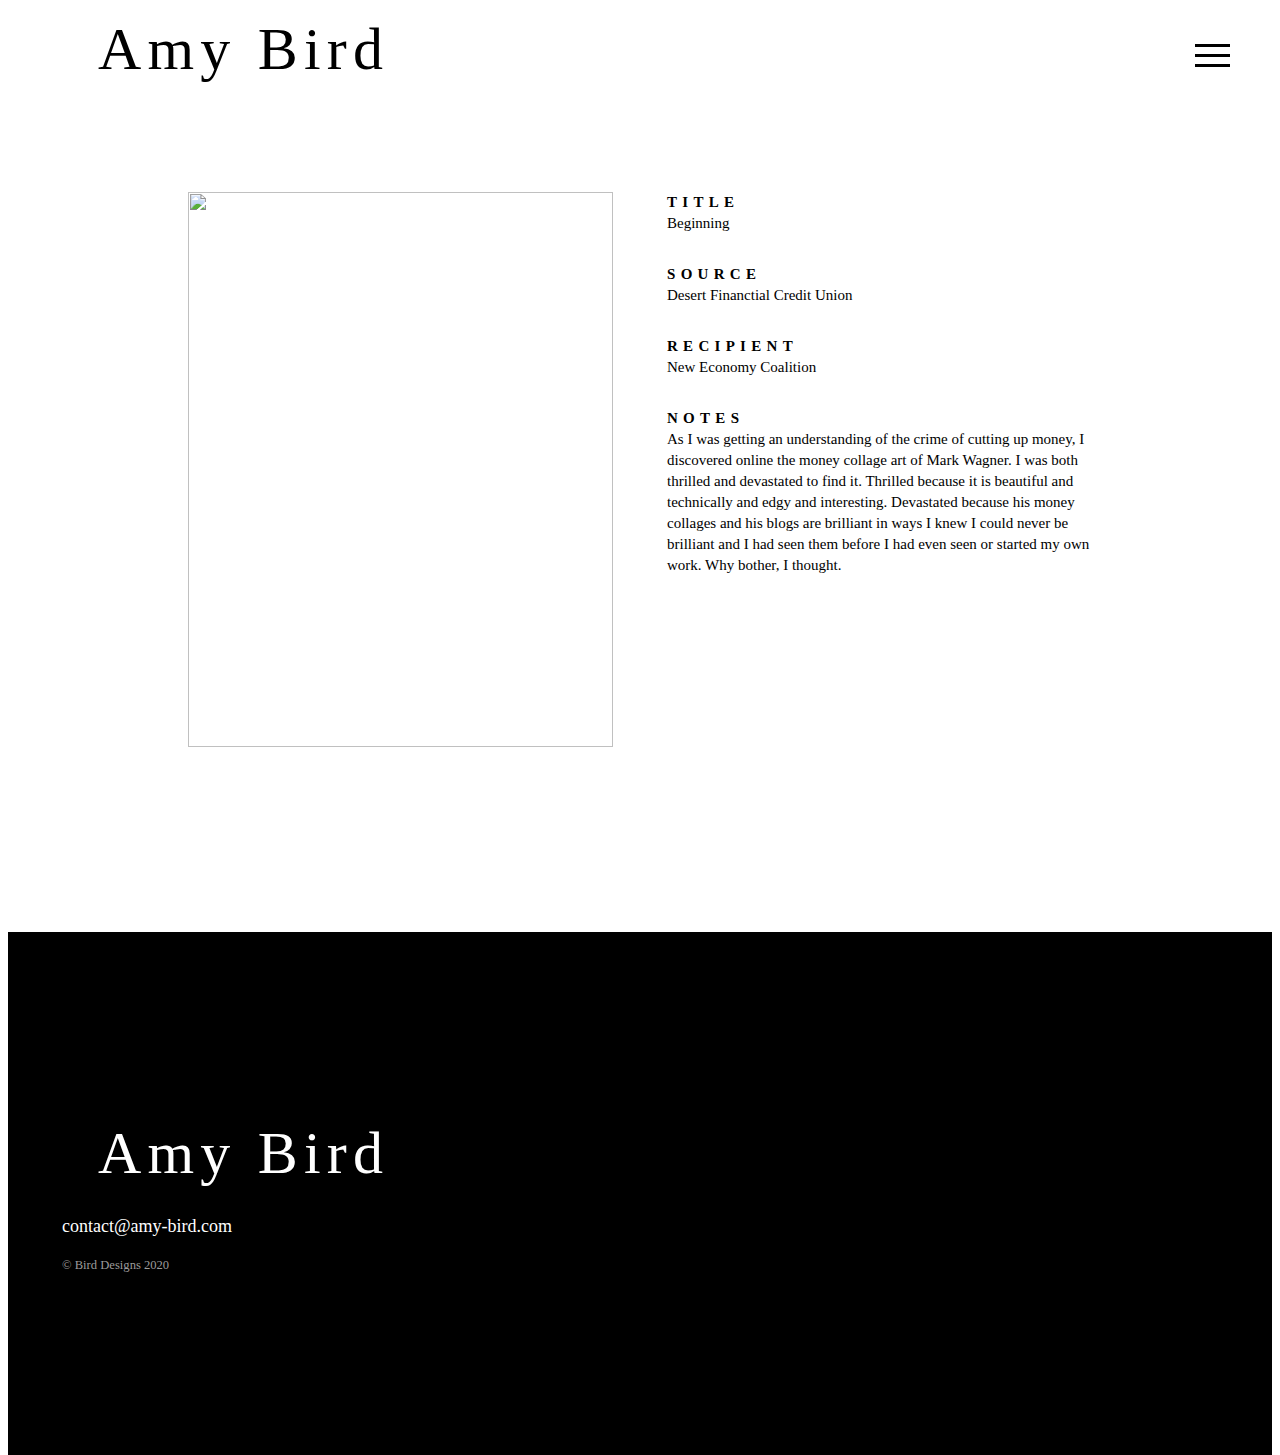
==== designs/single.html @ 3a65b162 "sperate styles and scripts to seperate files" ====
<!DOCTYPE html>
<html lang="en" dir="ltr">
  <head>
    <meta charset="utf-8">
    <meta content="width=device-width, intial-scale=1" name="viewport" />
    <title>Amy Bird's Portfolio</title>
    <link href="../resources/css/reset.css" type="text/css" rel="stylesheet" />
    <link href="../resources/css/single.css" type="text/css" rel="stylesheet" />
  </head>
  <body>
    <script src="../resources/js/zoom.js"></script>
    </head>
    <body>

      <header>

        <!-- Logo -->
        <a class="logo" href="../index.html">Amy Bird</a>

          <!-- Hamburger Icon -->
          <nav class="navbar">
            <div class="hamburger-menu">
              <div class="line line-top"></div>
              <div class="line line-middle"></div>
              <div class="line line-bottom"></div>
            </div>

            <!-- Nav -->
            <ul class="nav-list">
              <li class="nav-item">
                <a class="nav-link" href="../index.html">home</a>
              </li>
              <li class="nav-item">
                <a class="nav-link selected" href="#">about</a>
              </li>
              <li class="nav-item">
                <a class="nav-link" href="../designs/index.html">designs</a>
              </li>
              <li class="nav-item">
                <a class="nav-link" href="../contact/index.html">contact</a>
              </li>
            </ul>

            <div class="copyright">&copy; Bird Designs 2020</div>

          </nav>

      </header>

    <div class="container">
      <div class="image-container">
        <div class="img-magnifier-container">
          <img id="myimage" src="../resources/images/tree-image.png" width="425" height="555">
        </div>
      </div>
      <div class="text">
        <h1>Title</h1>
        <p>Beginning</p>
        <h1>Source</h1>
        <p>Desert Financtial Credit Union</p>
        <h1>Recipient</h1>
        <p>New Economy Coalition</p>
        <h1>Notes</h1>
        <p>As I was getting an understanding of the crime of cutting up money, I discovered online the money collage art of Mark Wagner. I was both thrilled and devastated to find it. Thrilled because it is beautiful and technically and edgy and interesting. Devastated because his money collages and his blogs are brilliant in ways I knew I could never be brilliant and I had seen them before I had even seen or started my own work.  Why bother, I thought.</p>
      </div>
    </div>

    <!-- Footer -->
    <footer>
      <a id="white" class="logo" href="../index.html">Amy Bird</a>
      <div id="white" class="contact">contact@amy-bird.com</div>
      <div class="copyright space">&copy; Bird Designs 2020</div>
    </footer>

    <script src="../resources/js/hamburger.js"></script>
    </body>
    </html>
---- resources/css/single.css ----
@font-face {
  font-family: "taken";
  src: url("../resources/fonts/taken.otf")
}

@font-face {
  font-family: "raleway-regular";
  src: url("../fonts/raleway-regular.ttf");
}

@font-face {
  font-family: "raleway-bold";
  src: url("../fonts/raleway-bold.ttf");
}

@font-face {
  font-family: "raleway-light";
  src: url("../fonts/raleway-light.ttf");
}

@font-face {
  font-family: "raleway-semibold-italic";
  src: url("../fonts/Raleway-SemiBoldItalic.ttf");
}

/* Global */
* {box-sizing: border-box;}

.img-magnifier-container {
position:relative;
}

.img-magnifier-glass {
position: absolute;
border: 3px solid #000;
border-radius: 50%;
cursor: none;
/*Set the size of the magnifier glass:*/
width: 100px;
height: 100px;
}

html {
font-size: 18px;
line-height: 1.4;
color: #9C9B9B;
box-sizing: border-box;
}

/* Logo */

.logo {
font-family: taken;
font-size: 3.33rem;
letter-spacing: 6.21px;
text-decoration: none;
color: black;
margin-left: 5rem;
}


/* Hamburger Icon */

.hamburger-menu {
width: 35px;
height: 30px;
position: fixed;
top: 40px;
right: 50px;
cursor: pointer;
display: flex;
flex-direction: column;
justify-content: space-around;
}

.line {
width: 100%;
height: 3px;
background-color: black;
transition: all 0.8s;
}

.change .line-top {
transform: rotateZ(-45deg) translate(-8px, 6px);
background-color: #E1FC7D
}

.change .line-middle {
opacity: 0;
}

.change .line-bottom {
transform: rotateZ(45deg) translate(-8px, -6px);
background-color: #E1FC7D;
}

/* Navbar */

.navbar {
width: 250px;
height: 100%;
background-color: black;
position: fixed;
top: 0;
right: -300px;
display: flex;
flex-direction: column;
justify-content: center;
align-items: flex-end;
transition: right 1s cubic-bezier(1, 0, 0, 1);
z-index: 100;
}

.change {
right: 0;
}

.nav-list {
text-align: right;
}

.nav-item {
list-style: none;
margin-top: 10px;
margin-bottom: 10px;
margin-right: 50px;
}

.nav-link {
font-family: raleway-light;
color: white;
text-decoration: none;
font-size: 1.5rem;
letter-spacing: 1.3px;
}

.selected {
font-family: raleway-bold;
color: #E1FC7D;
}

.nav-link:hover {
font-family: raleway-bold;
}

.copyright {
font-family: raleway-light;
font-size: .7rem;
margin-right: 50px;
}

.container {
display: grid;
grid-template-columns: 1fr 425px .3fr 425px 1fr;
grid-template-rows: 100px 600px 50px;
grid-template-areas:
  ". . . . ."
  ". a . b ."
  ". . . . ."
}

.image-container {
grid-area: a;
}

.text {
grid-area: b;
}

h1 {
font-family: raleway-bold;
font-size: 15px;
letter-spacing: 5.29px;
color: black;
margin: 0;
padding: 0;
text-transform: uppercase;
}

p {
font-family: raleway-light;
font-size: 15px;
color: black;
padding-left: 15px;
margin-bottom: 30px;
margin-top: 0;
padding: 0;
}

footer {
width: 100%;
display: flex;
flex-direction: column;
align-items: flex-start;
padding: 10rem 0;
position: relative;
top: 5rem;
background-color: black;
}

#white {
color: white;
}

.contact {
padding: 1rem 3rem;
font-family: raleway-bold;
}

.space {
padding-left: 3rem;
}
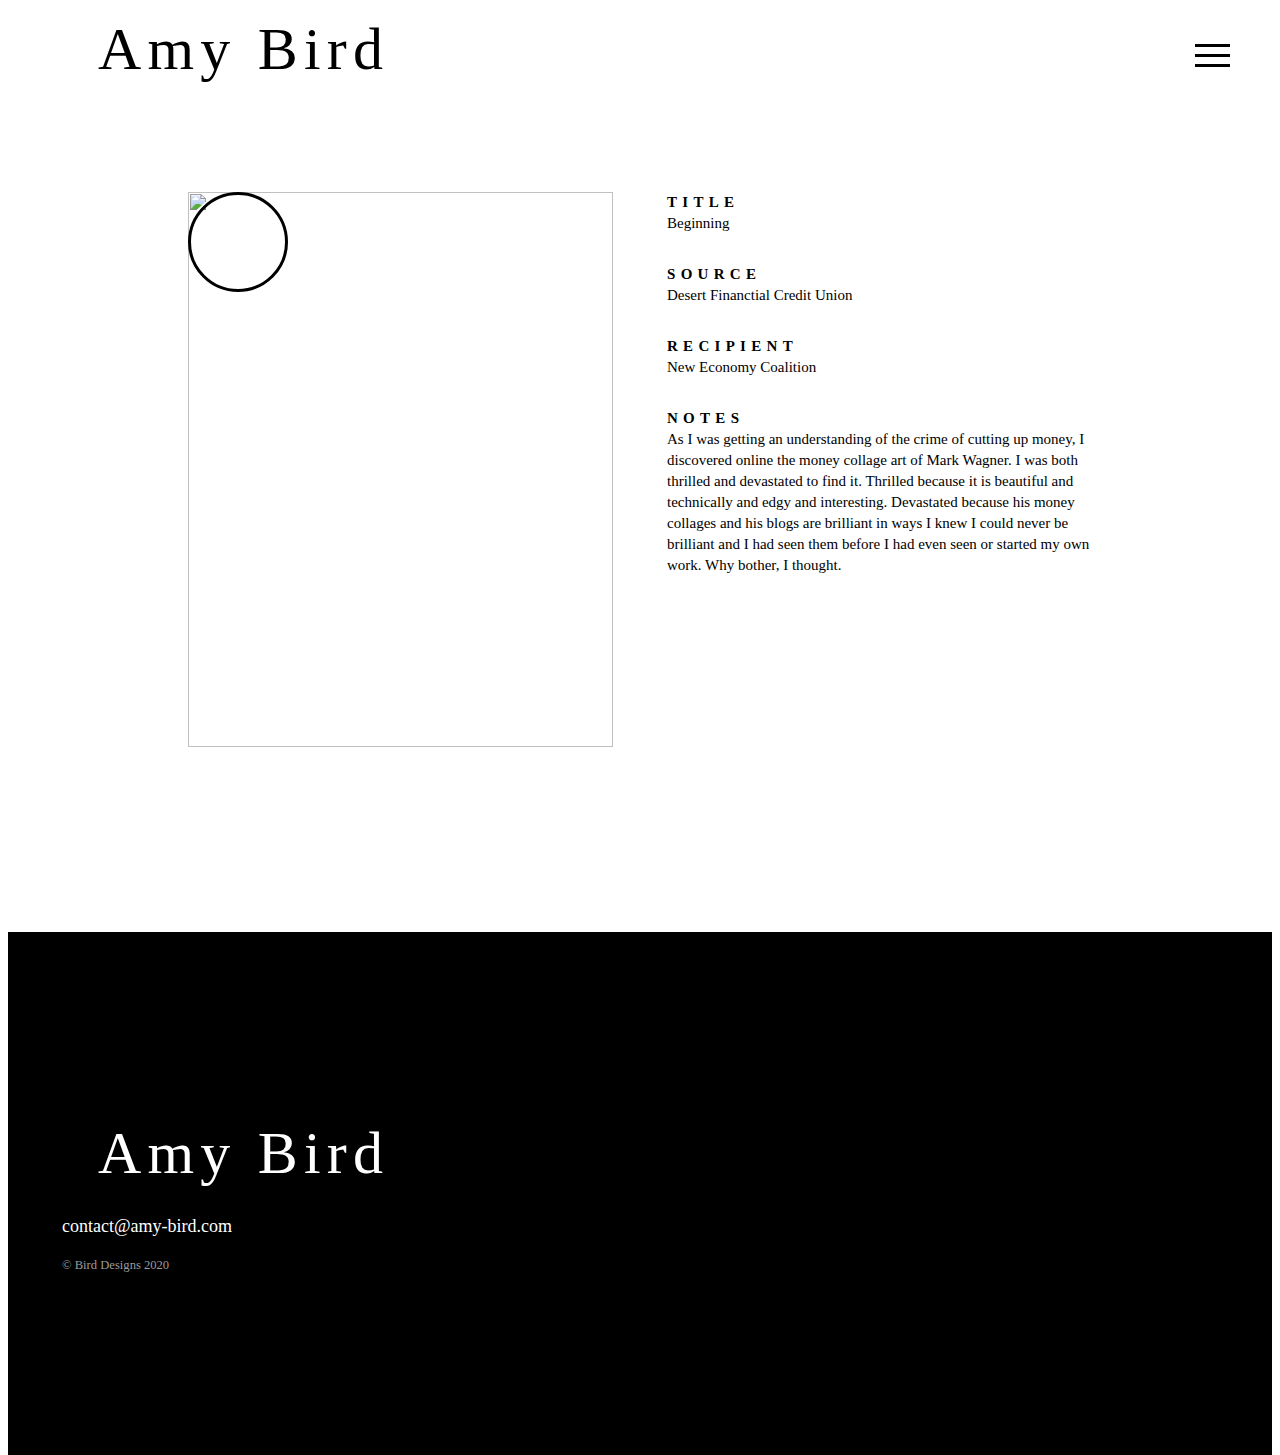
==== commit 1cc8934d: "updated design page file tree" ====
--- a/designs/single.html
+++ b/designs/single.html
@@ -9,8 +9,6 @@
   </head>
   <body>
     <script src="../resources/js/zoom.js"></script>
-    </head>
-    <body>
 
       <header>
 
@@ -31,7 +29,7 @@
                 <a class="nav-link" href="../index.html">home</a>
               </li>
               <li class="nav-item">
-                <a class="nav-link selected" href="#">about</a>
+                <a class="nav-link" href="../about/index.html">about</a>
               </li>
               <li class="nav-item">
                 <a class="nav-link" href="../designs/index.html">designs</a>
@@ -71,7 +69,7 @@
       <div id="white" class="contact">contact@amy-bird.com</div>
       <div class="copyright space">&copy; Bird Designs 2020</div>
     </footer>
-
+    <script>magnify("myimage", 3);</script>
     <script src="../resources/js/hamburger.js"></script>
     </body>
     </html>
